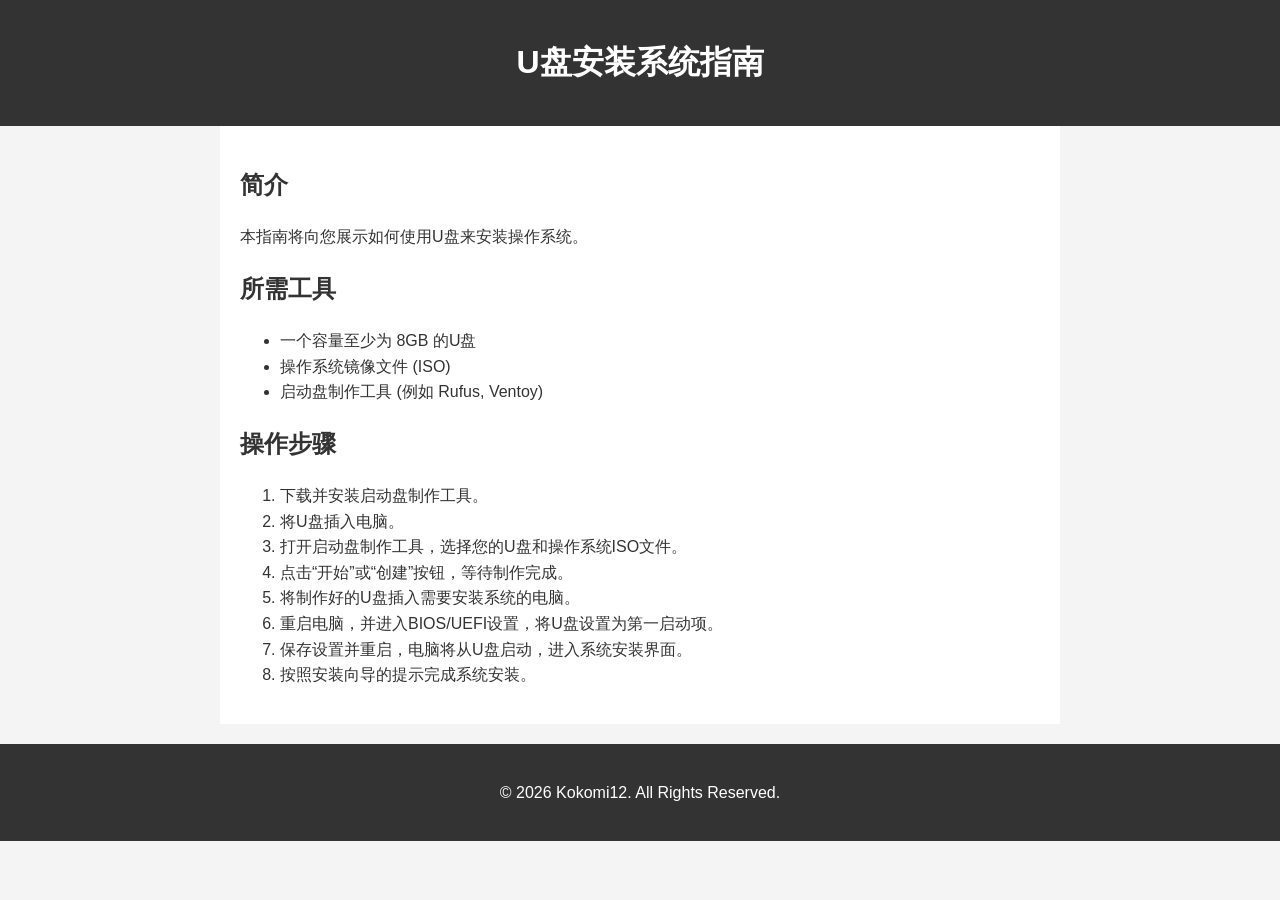
==== usb-guide.html @ 1555f435 "feat: Complete website structure and content" ====
<!DOCTYPE html>
<html lang="zh-CN">
<head>
    <meta charset="UTF-8">
    <meta name="viewport" content="width=device-width, initial-scale=1.0">
    <title>U盘安装系统指南</title>
    <link rel="stylesheet" href="css/style.css">
</head>
<body>
    <header>
        <h1>U盘安装系统指南</h1>
    </header>

    <main>
        <section id="intro">
            <h2>简介</h2>
            <p>本指南将向您展示如何使用U盘来安装操作系统。</p>
        </section>

        <section id="tools">
            <h2>所需工具</h2>
            <ul>
                <li>一个容量至少为 8GB 的U盘</li>
                <li>操作系统镜像文件 (ISO)</li>
                <li>启动盘制作工具 (例如 Rufus, Ventoy)</li>
            </ul>
        </section>

        <section id="steps">
            <h2>操作步骤</h2>
            <ol>
                <li>下载并安装启动盘制作工具。</li>
                <li>将U盘插入电脑。</li>
                <li>打开启动盘制作工具，选择您的U盘和操作系统ISO文件。</li>
                <li>点击“开始”或“创建”按钮，等待制作完成。</li>
                <li>将制作好的U盘插入需要安装系统的电脑。</li>
                <li>重启电脑，并进入BIOS/UEFI设置，将U盘设置为第一启动项。</li>
                <li>保存设置并重启，电脑将从U盘启动，进入系统安装界面。</li>
                <li>按照安装向导的提示完成系统安装。</li>
            </ol>
        </section>
    </main>

    <footer>
        <p>&copy; 2026 Kokomi12. All Rights Reserved.</p>
    </footer>

    <script src="js/main.js"></script>
</body>
</html>
---- css/style.css ----
/* Add your styles here */
body {
    font-family: sans-serif;
    line-height: 1.6;
    margin: 0;
    padding: 0;
    background: #f4f4f4;
    color: #333;
}

header {
    background: #333;
    color: #fff;
    padding: 1rem 0;
    text-align: center;
}

main {
    padding: 20px;
    margin: 0 auto;
    max-width: 800px;
    background: #fff;
}

footer {
    text-align: center;
    padding: 20px;
    margin-top: 20px;
    background: #333;
    color: #fff;
}
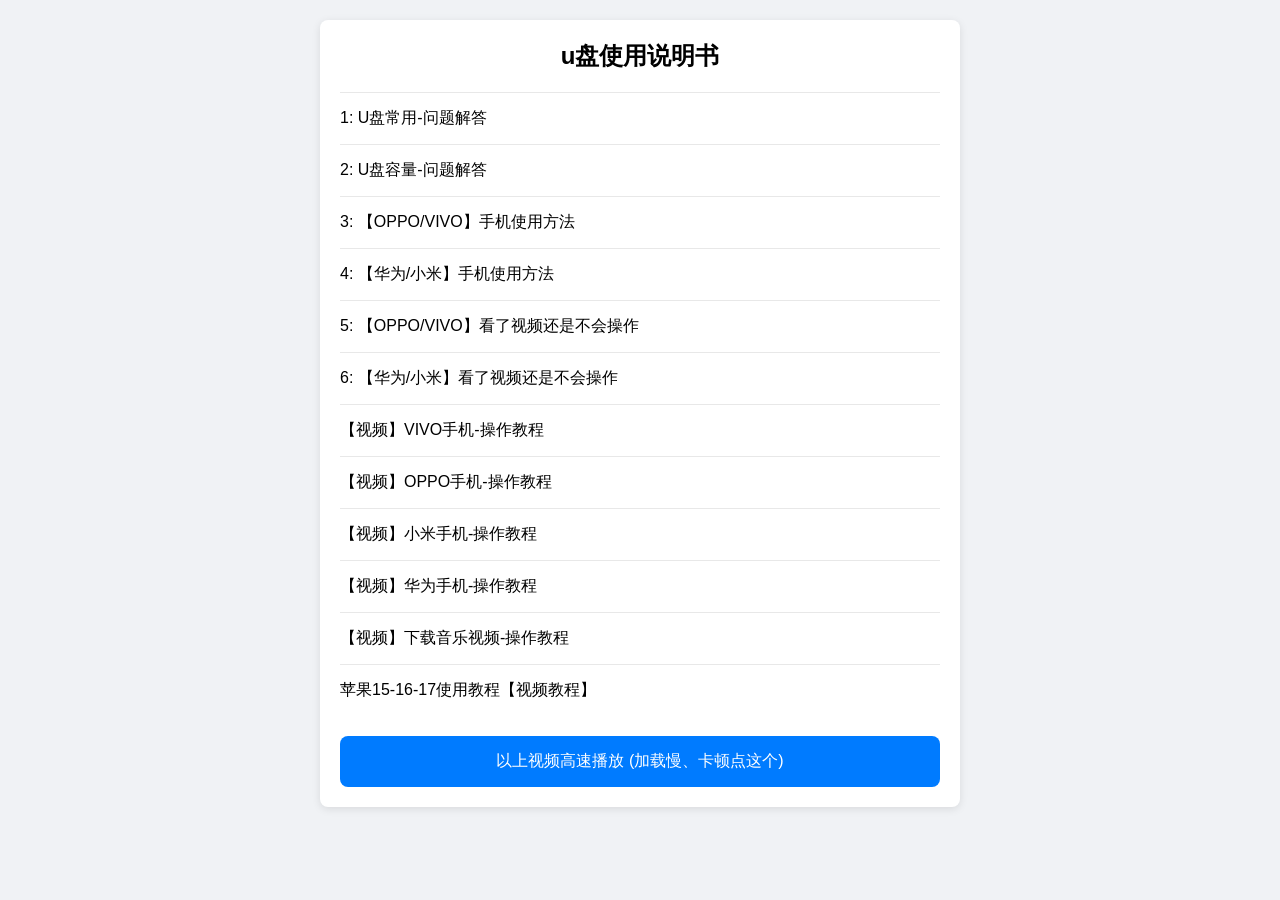
==== commit ad8a8764: "Add usb guide page and videos" ====
--- a/usb-guide.html
+++ b/usb-guide.html
@@ -3,48 +3,176 @@
 <head>
     <meta charset="UTF-8">
     <meta name="viewport" content="width=device-width, initial-scale=1.0">
-    <title>U盘安装系统指南</title>
-    <link rel="stylesheet" href="css/style.css">
+    <title>U盘使用说明书</title>
+    <style>
+        body {
+            font-family: -apple-system, BlinkMacSystemFont, "Segoe UI", Roboto, "Helvetica Neue", Arial, sans-serif;
+            background-color: #f0f2f5;
+            margin: 0;
+            padding: 20px;
+            display: flex;
+            justify-content: center;
+        }
+        .container {
+            width: 100%;
+            max-width: 600px;
+            background-color: #ffffff;
+            border-radius: 8px;
+            box-shadow: 0 2px 8px rgba(0,0,0,0.1);
+            padding: 0 20px;
+        }
+        .header {
+            text-align: center;
+            padding: 20px 0;
+            border-bottom: 1px solid #e8e8e8;
+        }
+        .header h1 {
+            margin: 0;
+            font-size: 24px;
+        }
+        .header p {
+            margin: 5px 0 0;
+            color: #8c8c8c;
+        }
+        .list-item {
+            display: flex;
+            align-items: center;
+            padding: 15px 0;
+            border-bottom: 1px solid #e8e8e8;
+            cursor: pointer;
+        }
+        .list-item:last-child {
+            border-bottom: none;
+        }
+        .list-item .text {
+            font-size: 16px;
+        }
+        .button-link {
+            display: block;
+            background-color: #007bff;
+            color: white;
+            text-align: center;
+            padding: 15px;
+            border-radius: 8px;
+            text-decoration: none;
+            font-size: 16px;
+            margin: 20px 0;
+        }
+        .video-modal {
+            display: none;
+            position: fixed;
+            z-index: 1000;
+            left: 0;
+            top: 0;
+            width: 100%;
+            height: 100%;
+            background-color: rgba(0,0,0,0.5);
+            justify-content: center;
+            align-items: center;
+        }
+        .video-modal-content {
+            position: relative;
+            width: 90%;
+            max-width: 800px;
+        }
+        .video-modal-content video {
+            width: 100%;
+            border-radius: 8px;
+        }
+        .close-button {
+            position: absolute;
+            top: -30px;
+            right: 0;
+            color: white;
+            font-size: 30px;
+            cursor: pointer;
+        }
+    </style>
 </head>
 <body>
-    <header>
-        <h1>U盘安装系统指南</h1>
-    </header>
 
-    <main>
-        <section id="intro">
-            <h2>简介</h2>
-            <p>本指南将向您展示如何使用U盘来安装操作系统。</p>
-        </section>
+<div class="container">
+    <div class="header">
+        <h1>u盘使用说明书</h1>
+    </div>
+    <div id="list-container">
+        <!-- Items will be generated by JavaScript -->
+    </div>
+    <a href="http://bilibili.com/video/BV1xFNGzzErG?vd_source=fb40159e69bb1fc6aba9995623c763e5&spm_id_from=333.788.player.player_end_recommend_autoplay&trackid=web_related_0.router-related-2481894-flpjl.1773056176092.990" class="button-link" target="_blank">
+        以上视频高速播放 (加载慢、卡顿点这个)
+    </a>
+</div>
 
-        <section id="tools">
-            <h2>所需工具</h2>
-            <ul>
-                <li>一个容量至少为 8GB 的U盘</li>
-                <li>操作系统镜像文件 (ISO)</li>
-                <li>启动盘制作工具 (例如 Rufus, Ventoy)</li>
-            </ul>
-        </section>
+<div id="videoModal" class="video-modal">
+    <div class="video-modal-content">
+        <span id="closeButton" class="close-button">&times;</span>
+        <video id="videoPlayer" controls autoplay></video>
+    </div>
+</div>
 
-        <section id="steps">
-            <h2>操作步骤</h2>
-            <ol>
-                <li>下载并安装启动盘制作工具。</li>
-                <li>将U盘插入电脑。</li>
-                <li>打开启动盘制作工具，选择您的U盘和操作系统ISO文件。</li>
-                <li>点击“开始”或“创建”按钮，等待制作完成。</li>
-                <li>将制作好的U盘插入需要安装系统的电脑。</li>
-                <li>重启电脑，并进入BIOS/UEFI设置，将U盘设置为第一启动项。</li>
-                <li>保存设置并重启，电脑将从U盘启动，进入系统安装界面。</li>
-                <li>按照安装向导的提示完成系统安装。</li>
-            </ol>
-        </section>
-    </main>
+<script>
+    const items = [
+        "U盘常用-问题解答",
+        "U盘容量-问题解答",
+        "【OPPO/VIVO】手机使用方法",
+        "【华为/小米】手机使用方法",
+        "【OPPO/VIVO】看了视频还是不会操作",
+        "【华为/小米】看了视频还是不会操作",
+        "【视频】VIVO手机-操作教程",
+        "【视频】OPPO手机-操作教程",
+        "【视频】小米手机-操作教程",
+        "【视频】华为手机-操作教程",
+        "【视频】下载音乐视频-操作教程",
+        "苹果15-16-17使用教程【视频教程】"
+    ];
 
-    <footer>
-        <p>&copy; 2026 Kokomi12. All Rights Reserved.</p>
-    </footer>
+    const listContainer = document.getElementById('list-container');
 
-    <script src="js/main.js"></script>
+    items.forEach((item, index) => {
+        const listItem = document.createElement('div');
+        listItem.classList.add('list-item');
+        listItem.dataset.video = `videos/${index + 1}.mp4`;
+        
+        const text = document.createElement('div');
+        text.classList.add('text');
+        
+        if (item.startsWith("【视频】") || item.includes("【视频教程】")) {
+             text.textContent = item;
+        } else {
+             text.textContent = `${index + 1}: ${item}`;
+        }
+
+        listItem.appendChild(text);
+        listContainer.appendChild(listItem);
+
+        listItem.addEventListener('click', () => {
+            const videoSrc = listItem.dataset.video;
+            const videoModal = document.getElementById('videoModal');
+            const videoPlayer = document.getElementById('videoPlayer');
+            
+            videoPlayer.src = videoSrc;
+            videoModal.style.display = 'flex';
+        });
+    });
+
+    const videoModal = document.getElementById('videoModal');
+    const closeButton = document.getElementById('closeButton');
+    const videoPlayer = document.getElementById('videoPlayer');
+
+    closeButton.addEventListener('click', () => {
+        videoModal.style.display = 'none';
+        videoPlayer.pause();
+        videoPlayer.currentTime = 0;
+    });
+
+    videoModal.addEventListener('click', (e) => {
+        if (e.target === videoModal) {
+            videoModal.style.display = 'none';
+            videoPlayer.pause();
+            videoPlayer.currentTime = 0;
+        }
+    });
+</script>
+
 </body>
 </html>
